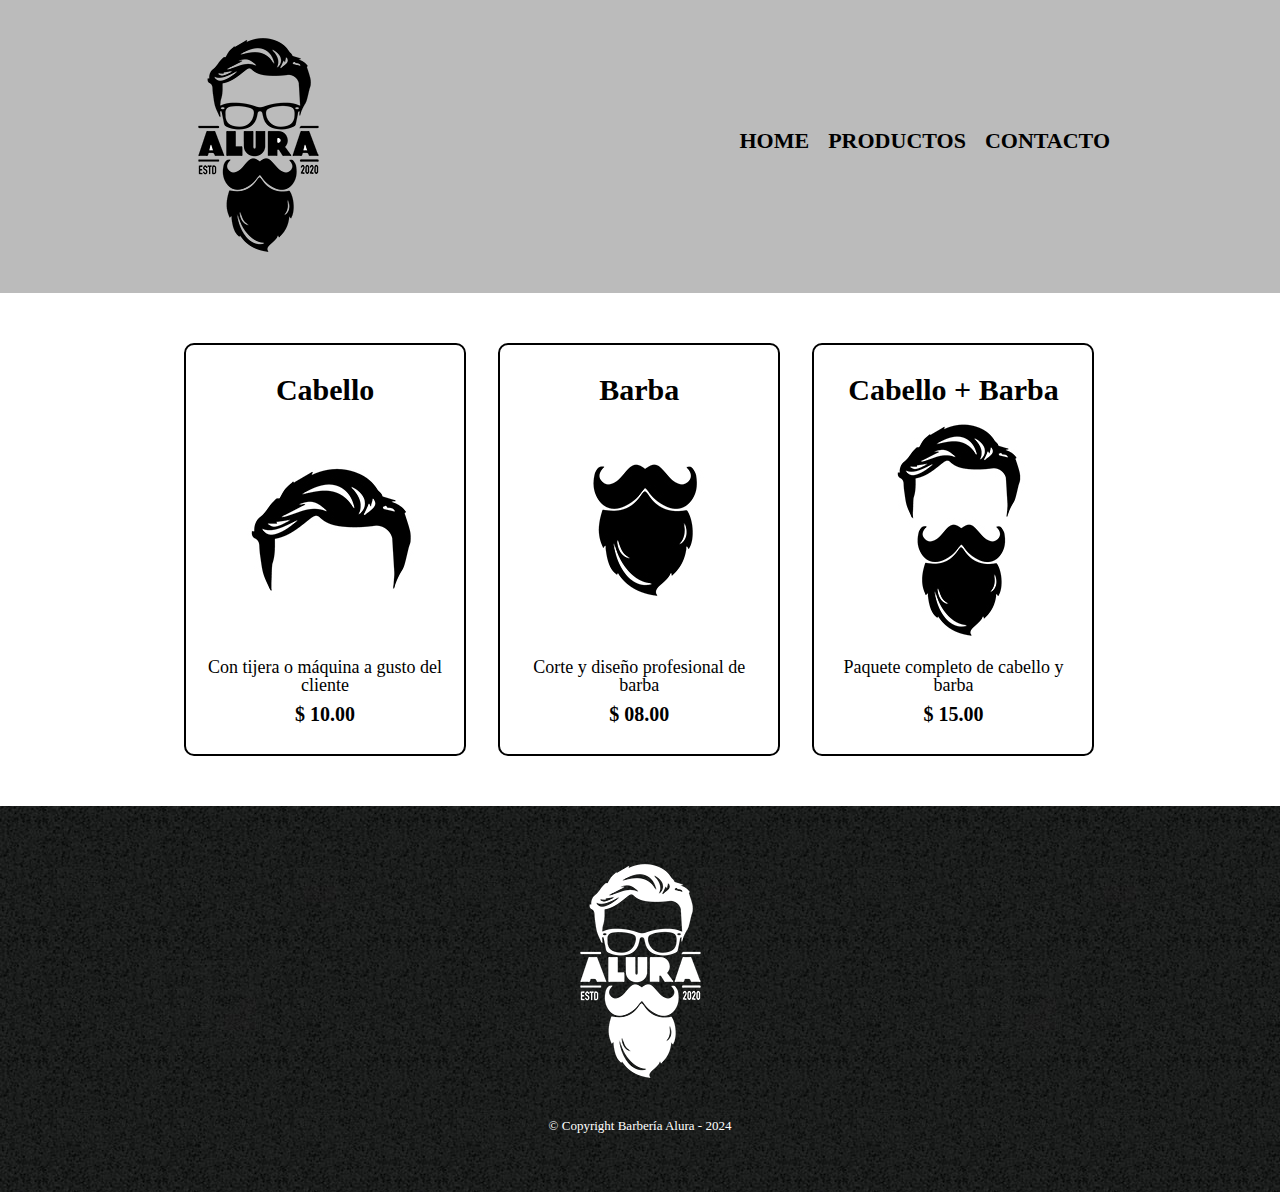
==== productos.html @ 4f2c5827 "Add files via upload" ====
<!DOCTYPE html>

<html lang="en">

<head>
    <meta charset="UTF-8" />
    <title>Productos - Barberia Alura</title>
    <link rel="stylesheet" href="reset.css">
    <link rel="stylesheet" href="productos.css">
</head>

<body>
    <header>
        <div class="caja">
            <h1><img src="imagenes/logo.png"></h1>
            <nav>
                <ul>
                    <li><a href="index.html">Home</a></li>
                    <li><a href="productos.html">Productos</a></li>
                    <li><a href="contacto.html">Contacto</a></li>
                </ul>
            </nav>
        </div>
    </header>
    <main>
        <ul class="productos">
            <li>
                <h2>Cabello</h2>
                <img src="imagenes/cabello.jpg">
                <p class="producto-descripcion">Con tijera o máquina a gusto del cliente</p>
                <p class="producto-precio">$ 10.00</p>
            </li>
            <li>
                <h2>Barba</h2>
                <img src="imagenes/barba.jpg">
                <p class="producto-descripcion">Corte y diseño profesional de barba</p>
                <p class="producto-precio">$ 08.00</p>
            </li>
            <li>
                <h2>Cabello + Barba</h2>
                <img src="imagenes/cabello+barba.jpg">
                <p class="producto-descripcion">Paquete completo de cabello y barba</p>
                <p class="producto-precio">$ 15.00</p>
            </li>
        </ul>
    </main>
    <footer>
        <img src="imagenes/logo-blanco.png">
        <p class="copyright">&copy Copyright Barbería Alura - 2024</p>

    </footer>
</body>

</html>
---- productos.css ----
header {
    background-color: #BBBBBB;
    padding: 20px 0;
}

.caja {
    width: 940px;
    position: relative;
    margin: 0 auto;
}

nav {
    position: absolute;
    top: 110px;
    right: 0;
}

nav li {
    display: inline;
    margin: 0 0 0 15px;
}

nav a {
    text-transform: uppercase;
    color: #000000;
    font-weight: bold;
    font-size: 22px;
    text-decoration: none;
}

nav a:hover{
    color: #c78c19;
    text-decoration: underline;
}

.productos {
    width: 940px;
    margin: 0 auto;
    padding: 50px;
}

.productos li {
    display: inline-block;
    text-align: center;
    width: 30%;
    vertical-align: top;
    margin: 0 1.5%;
    padding: 30px 20px;
    box-sizing: border-box;
    border: 2px solid #000000;
    border-radius: 10px;
}

.productos li:hover{
    border-color: #c78c19;
}

.productos li:active{
    border-color: #088c19;
}

.productos h2 {
    font-size: 30px;
    font-weight: bold;
}

.productos li:hover h2{
    font-size: 33px;
}

.producto-descripcion{
    font-size: 18px;
}

.producto-precio{
    font-size: 20px;
    font-weight: bold;
    margin-top: 10px;
}

footer{
    text-align: center;
    background: url(imagenes/bg.jpg);
    padding: 40px;
}

.copyright{
    color: #ffffff;
    font-size: 13px;
    margin: 20px;
}
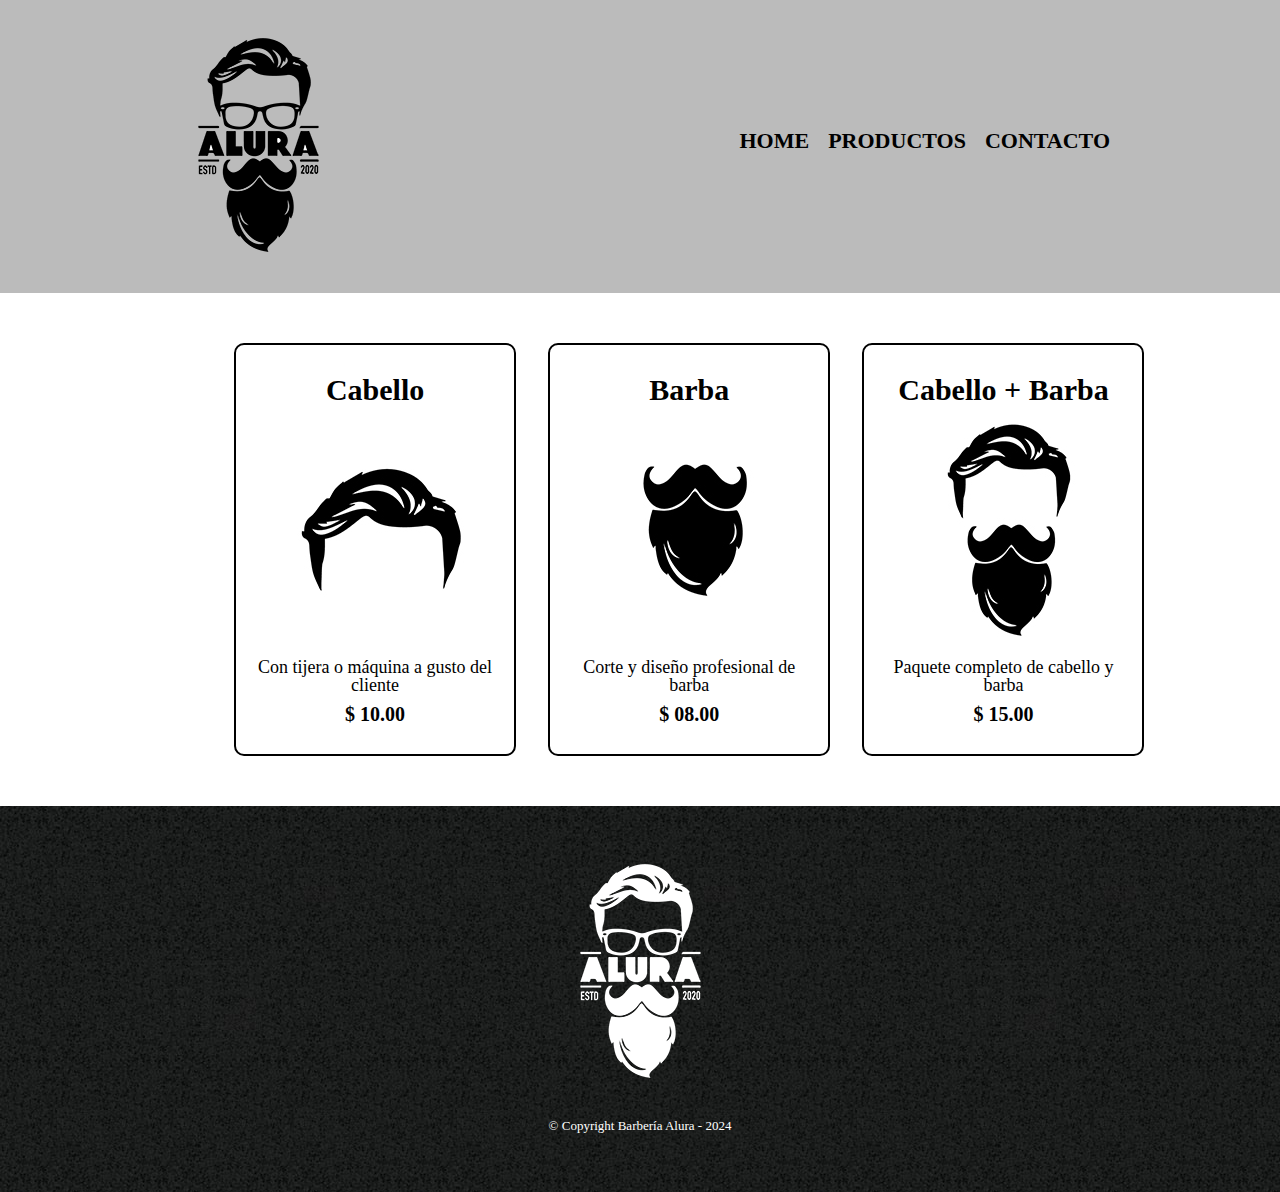
==== commit d8bec00a: "Terminando parte tres proyecto" ====
--- a/productos.html
+++ b/productos.html
@@ -6,7 +6,7 @@
     <meta charset="UTF-8" />
     <title>Productos - Barberia Alura</title>
     <link rel="stylesheet" href="reset.css">
-    <link rel="stylesheet" href="productos.css">
+    <link rel="stylesheet" href="style.css">
 </head>
 
 <body>
--- a/style.css
+++ b/style.css
@@ -0,0 +1,151 @@
+header {
+    background-color: #BBBBBB;
+    padding: 20px 0;
+}
+
+.caja {
+    width: 940px;
+    position: relative;
+    margin: 0 auto;
+}
+
+nav {
+    position: absolute;
+    top: 110px;
+    right: 0;
+}
+
+nav li {
+    display: inline;
+    margin: 0 0 0 15px;
+}
+
+nav a {
+    text-transform: uppercase;
+    color: #000000;
+    font-weight: bold;
+    font-size: 22px;
+    text-decoration: none;
+}
+
+nav a:hover {
+    color: #c78c19;
+    text-decoration: underline;
+}
+
+.productos {
+    width: 940px;
+    margin: 0 auto;
+    padding: 50px;
+}
+
+.productos li {
+    display: inline-block;
+    text-align: center;
+    width: 30%;
+    vertical-align: top;
+    margin: 0 1.5%;
+    padding: 30px 20px;
+    box-sizing: border-box;
+    border: 2px solid #000000;
+    border-radius: 10px;
+}
+
+.productos li:hover {
+    border-color: #c78c19;
+}
+
+.productos li:active {
+    border-color: #088c19;
+}
+
+.productos h2 {
+    font-size: 30px;
+    font-weight: bold;
+}
+
+.productos li:hover h2 {
+    font-size: 33px;
+}
+
+.producto-descripcion {
+    font-size: 18px;
+}
+
+.producto-precio {
+    font-size: 20px;
+    font-weight: bold;
+    margin-top: 10px;
+}
+
+footer {
+    text-align: center;
+    background: url(imagenes/bg.jpg);
+    padding: 40px;
+}
+
+.copyright {
+    color: #ffffff;
+    font-size: 13px;
+    margin: 20px;
+}
+
+main {
+    width: 940px;
+    margin: 0 auto;
+}
+
+form {
+    margin: 40px 0;
+}
+
+form label,
+form legend {
+    display: block;
+    font-size: 20px;
+    margin: 0 0 10px;
+}
+
+.input-padron {
+    display: block;
+    margin: 0 0 20px;
+    padding: 10px 25px;
+    width: 50%;
+}
+
+.checkbox {
+    margin: 20px 0;
+}
+
+.enviar {
+    width: 40%;
+    padding: 15px 0;
+    font-size: 18px;
+    font-weight: bold;
+    color: white;
+    background: orange;
+    border: none;
+    border-radius: 5px;
+    transition: 1s all;
+    cursor: pointer;
+}
+
+.enviar:hover {
+    background: darkorange;
+    transform: scale(1.2);
+}
+
+table {
+    margin: 40px 40px;
+}
+
+thead{
+    background: #555555;
+    color: white;
+    font-weight: bold;
+}
+
+td, th{
+    border: 1px solid #000000;
+    padding: 8px 15px;
+}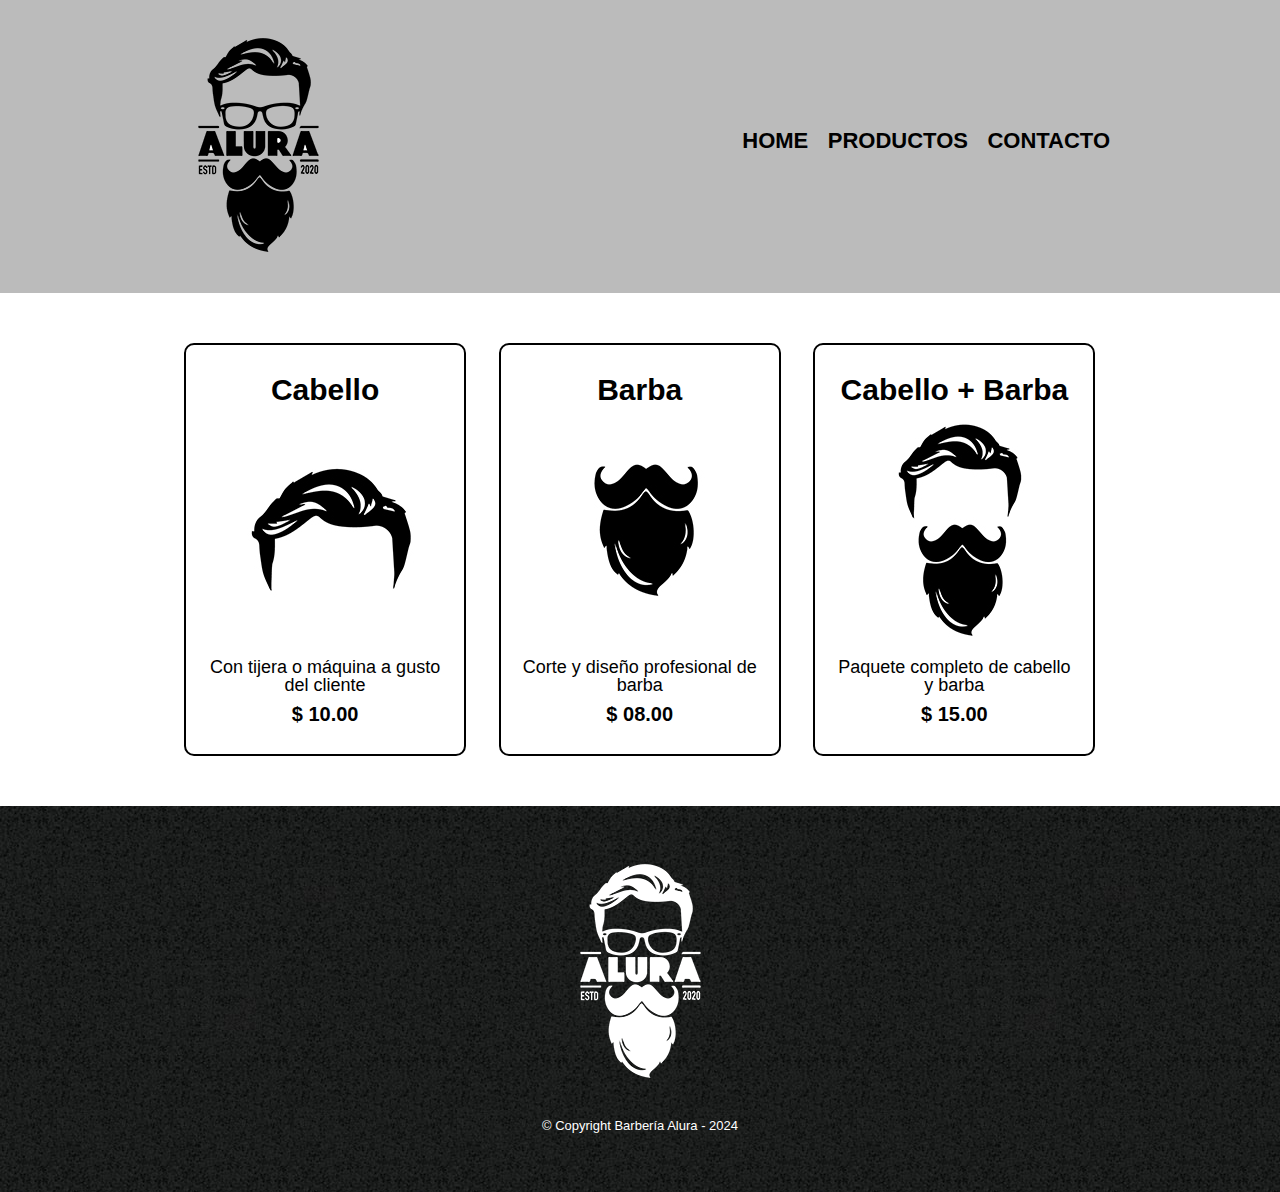
==== commit 69084a09: "Pagina web final" ====
--- a/productos.html
+++ b/productos.html
@@ -47,7 +47,6 @@
     <footer>
         <img src="imagenes/logo-blanco.png">
         <p class="copyright">&copy Copyright Barbería Alura - 2024</p>
-
     </footer>
 </body>
 
--- a/style.css
+++ b/style.css
@@ -1,3 +1,7 @@
+body {
+    font-family: 'Montserrat', sans-serif;
+}
+
 header {
     background-color: #BBBBBB;
     padding: 20px 0;
@@ -90,11 +94,6 @@
     margin: 20px;
 }
 
-main {
-    width: 940px;
-    margin: 0 auto;
-}
-
 form {
     margin: 40px 0;
 }
@@ -139,13 +138,111 @@
     margin: 40px 40px;
 }
 
-thead{
+thead {
     background: #555555;
     color: white;
     font-weight: bold;
 }
 
-td, th{
+td,
+th {
     border: 1px solid #000000;
     padding: 8px 15px;
+}
+
+/*Aqui inicia el CCS para el Home*/
+
+.banner {
+    width: 100%;
+}
+
+.principal{
+    padding: 3em 0;
+    background: #fefefe;
+    width: 940px;
+    margin: 0 auto;
+}
+
+.titulo-principal {
+    text-align: center;
+    font-size: 2em;
+    margin: 0 0 1em;
+    clear: left;
+}
+
+.principal p {
+    margin: 0 0 1em;
+}
+
+.principal strong {
+    font-weight: bold;
+}
+
+.principal em {
+    font-style: italic;
+}
+
+.utensilios {
+    width: 120px;
+    float: left;
+    margin: 0 20px 20px 0;
+}
+
+.mapa{
+    padding: 3em 0;
+    background: linear-gradient(#fefefe, #888888);
+}
+
+.diferenciales{
+    padding: 3em 0;
+    background: #888888;
+}
+
+.mapa p{
+    margin: 0 0 2em;
+    text-align: center;
+}
+
+.mapa-contenido{
+    width: 940px;
+    margin: 0 auto;
+}
+
+.contenido-diferenciales{
+    width: 640px;
+    margin: 0 auto;
+}
+
+.lista-diferenciales{
+    width: 40%;
+    display: inline-block;
+    vertical-align: top;
+}
+
+.items{
+    line-height: 1.5;
+}
+
+.items:before{
+    content:"★"
+}
+
+.items:first-child{
+    font-weight: bold;
+}
+
+.imagen-diferenciales {
+    width: 60%;
+    transition: 400ms;
+    box-shadow: 10px 10px 30px 15px #000000;
+}
+
+.imagen-diferenciales:hover{
+    opacity: 0.3;
+}
+
+
+.video{
+    width: 560px;
+    margin: 1em auto;
 }